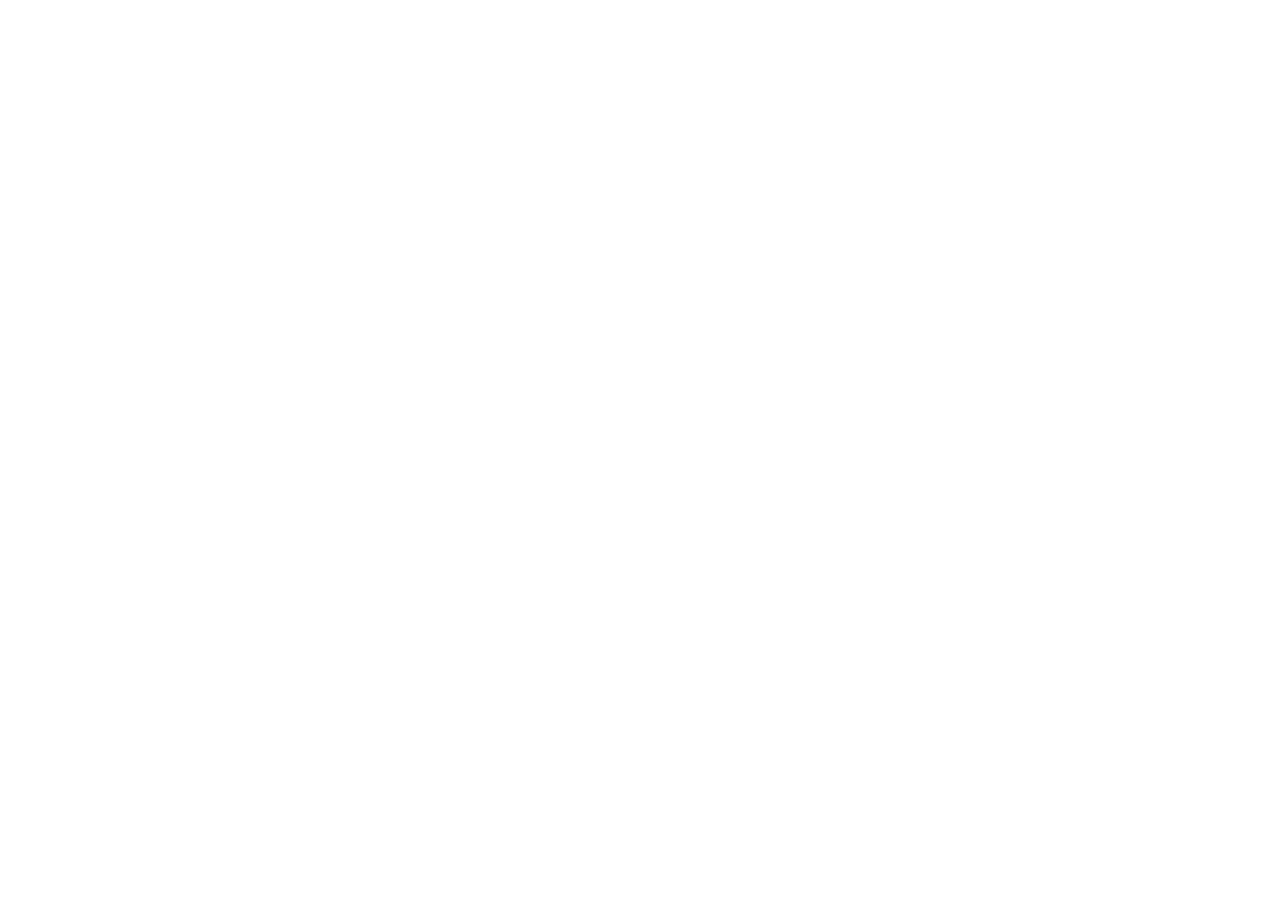
==== index.html @ 1483cedf "make the full structure for any new project" ====
<!DOCTYPE html>
<html lang="en">
<head>
    <title>Document</title>
    <link rel="stylesheet" href="./css/reset.css">
    <link rel="stylesheet" href="./css/style.css">
</head>
<body>
    
    <script src="./js/main.js"></script>
</body>
</html>
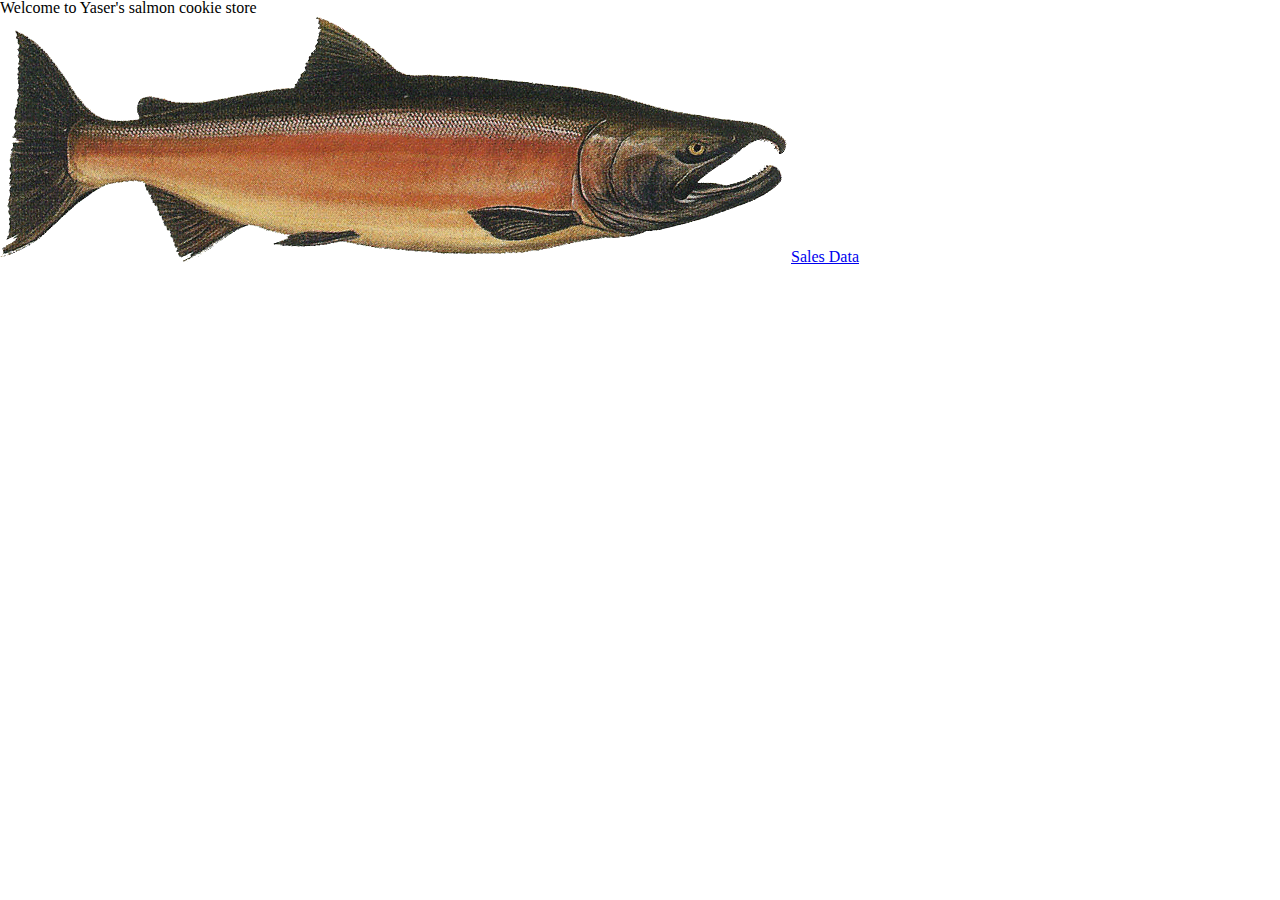
==== commit 31843162: "setup the first branch which its name (work-01)" ====
--- a/index.html
+++ b/index.html
@@ -1,12 +1,19 @@
 <!DOCTYPE html>
 <html lang="en">
 <head>
-    <title>Document</title>
+    <title>Home Page</title>
     <link rel="stylesheet" href="./css/reset.css">
     <link rel="stylesheet" href="./css/style.css">
 </head>
 <body>
-    
-    <script src="./js/main.js"></script>
+    <!-- <h1 class="cssTest">test htmlfile</h1> -->
+    <h1>Welcome to Yaser's salmon cookie store</h1>
+
+    <img src="./img/salmon.png" alt="slamon Cookie Image">
+    <a href="./sales.html">Sales Data</a>
+
+
+
+    <!-- <script src="./js/main.js"></script> -->
 </body>
 </html>--- a/css/style.css
+++ b/css/style.css
@@ -0,0 +1,3 @@
+/* .cssTest{
+    color:red;
+} */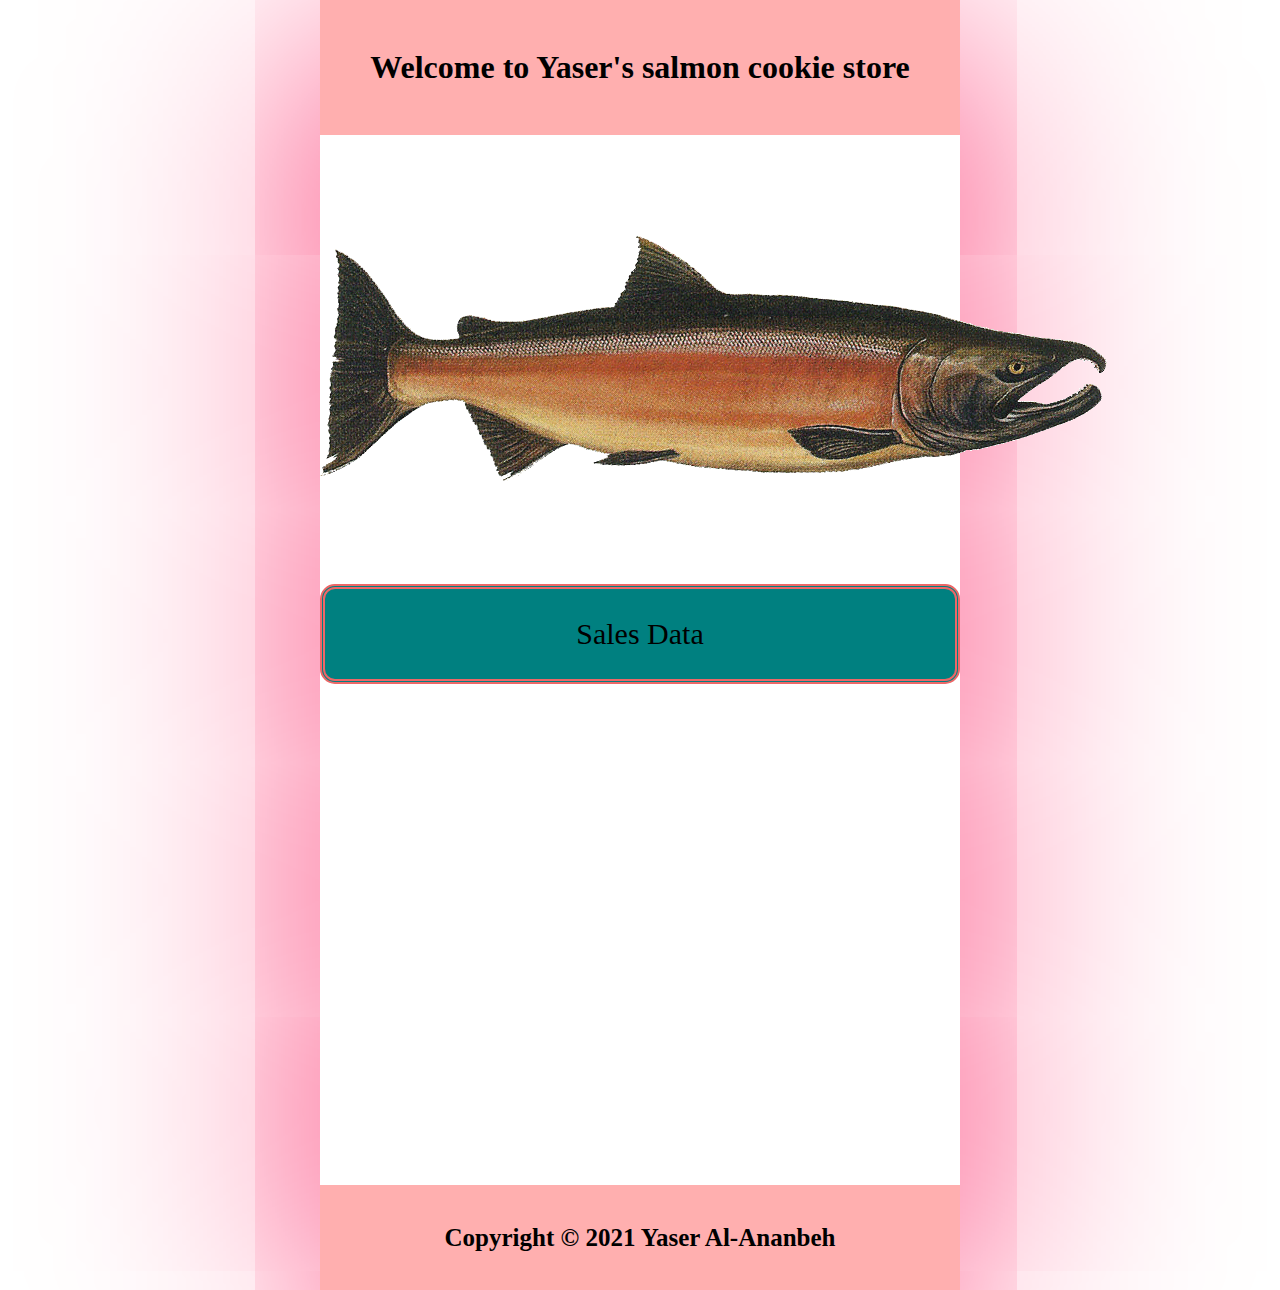
==== commit 4c88147d: "finish work-01 requirements" ====
--- a/index.html
+++ b/index.html
@@ -6,11 +6,21 @@
     <link rel="stylesheet" href="./css/style.css">
 </head>
 <body>
+
     <!-- <h1 class="cssTest">test htmlfile</h1> -->
-    <h1>Welcome to Yaser's salmon cookie store</h1>
 
-    <img src="./img/salmon.png" alt="slamon Cookie Image">
-    <a href="./sales.html">Sales Data</a>
+    <header>
+        <h1>Welcome to Yaser's salmon cookie store</h1>
+    </header>
+    <main>
+        <img src="./img/salmon.png" alt="slamon Cookie Image">
+        <a href="./sales.html">Sales Data</a>
+    </main>
+    <footer>
+        <p>
+            Copyright &copy; 2021 Yaser Al-Ananbeh
+        </p> 
+    </footer>
 
 
 
--- a/css/style.css
+++ b/css/style.css
@@ -1,3 +1,111 @@
 /* .cssTest{
     color:red;
-} */+} */
+
+div {
+    display: block;
+}
+h1 {
+    display: block;
+    font-size: 2em;
+    margin-block-start: 0.67em;
+    margin-block-end: 0.67em;
+    margin-inline-start: 0px;
+    margin-inline-end: 0px;
+    font-weight: bold;
+}
+ul {
+    display: block;
+    /* list-style-type: disc; */
+    margin-block-start: 1em;
+    margin-block-end: 1em;
+    margin-inline-start: 0px;
+    margin-inline-end: 0px;
+    padding-inline-start: 40px;
+}
+li {
+    display: list-item;
+    text-align: -webkit-match-parent;
+    font-size: larger;
+}
+
+::marker {
+    unicode-bidi: isolate;
+    font-variant-numeric: tabular-nums;
+    text-transform: none;
+    text-indent: 0px !important;
+    text-align: start !important;
+    text-align-last: start !important;
+}
+p {
+    display: block;
+    margin-block-start: 1em;
+    margin-block-end: 1em;
+    margin-inline-start: 0px;
+    margin-inline-end: 0px;
+}
+header{
+    text-align: center;
+    margin-bottom: 100px;
+    padding: 30px;
+    background-color: rgb(255, 175, 175);
+}
+main{
+    min-height: 100vh;
+    text-align: center;
+}
+a{
+    margin-top: 50px;
+    display: block;
+    border: double 5px rgb(236, 103, 103);
+    border-radius: 15px;
+    background-color: teal;
+    text-decoration: none;
+    font-size: 30px;
+    padding: 30px;
+    height: fit-content;
+    
+    color: black;
+}
+img{
+    margin-bottom: 50px;
+}
+a:hover{
+    background-color: rgb(1, 68, 68);
+    color: white;
+    border: double 10px rgb(245, 0, 0) ;
+    font-size: 50px;
+    transition: 0.4s;
+}
+#container h1 {
+    background-color: grey;
+    color: white;
+    font-family: 'Gill Sans', 'Gill Sans MT', Calibri, 'Trebuchet MS', sans-serif;
+}
+#container p {
+    font-size: 20px;
+    font-weight: 900;
+}
+footer{
+    margin-top: 50px;
+    text-align: center;
+    font-size: 25px;
+    /* height: 50px; */
+    font-weight: bold;
+    position: relative;
+    font-family: 'Times New Roman', Times, serif;
+    background-color: rgb(255, 175, 175);
+    padding: 15px;
+}
+html {
+    /* background-image: url(https://i.ytimg.com/vi/vV6JpyUlLXc/maxresdefault.jpg); */
+    background-repeat: no-repeat;
+    background-size: cover;
+}
+body{
+    width: 50%;
+    margin: auto;
+    background-color: white;
+    border-radius: 50px;
+    box-shadow: rgb(252, 0, 76) 0px 50px 500px;
+}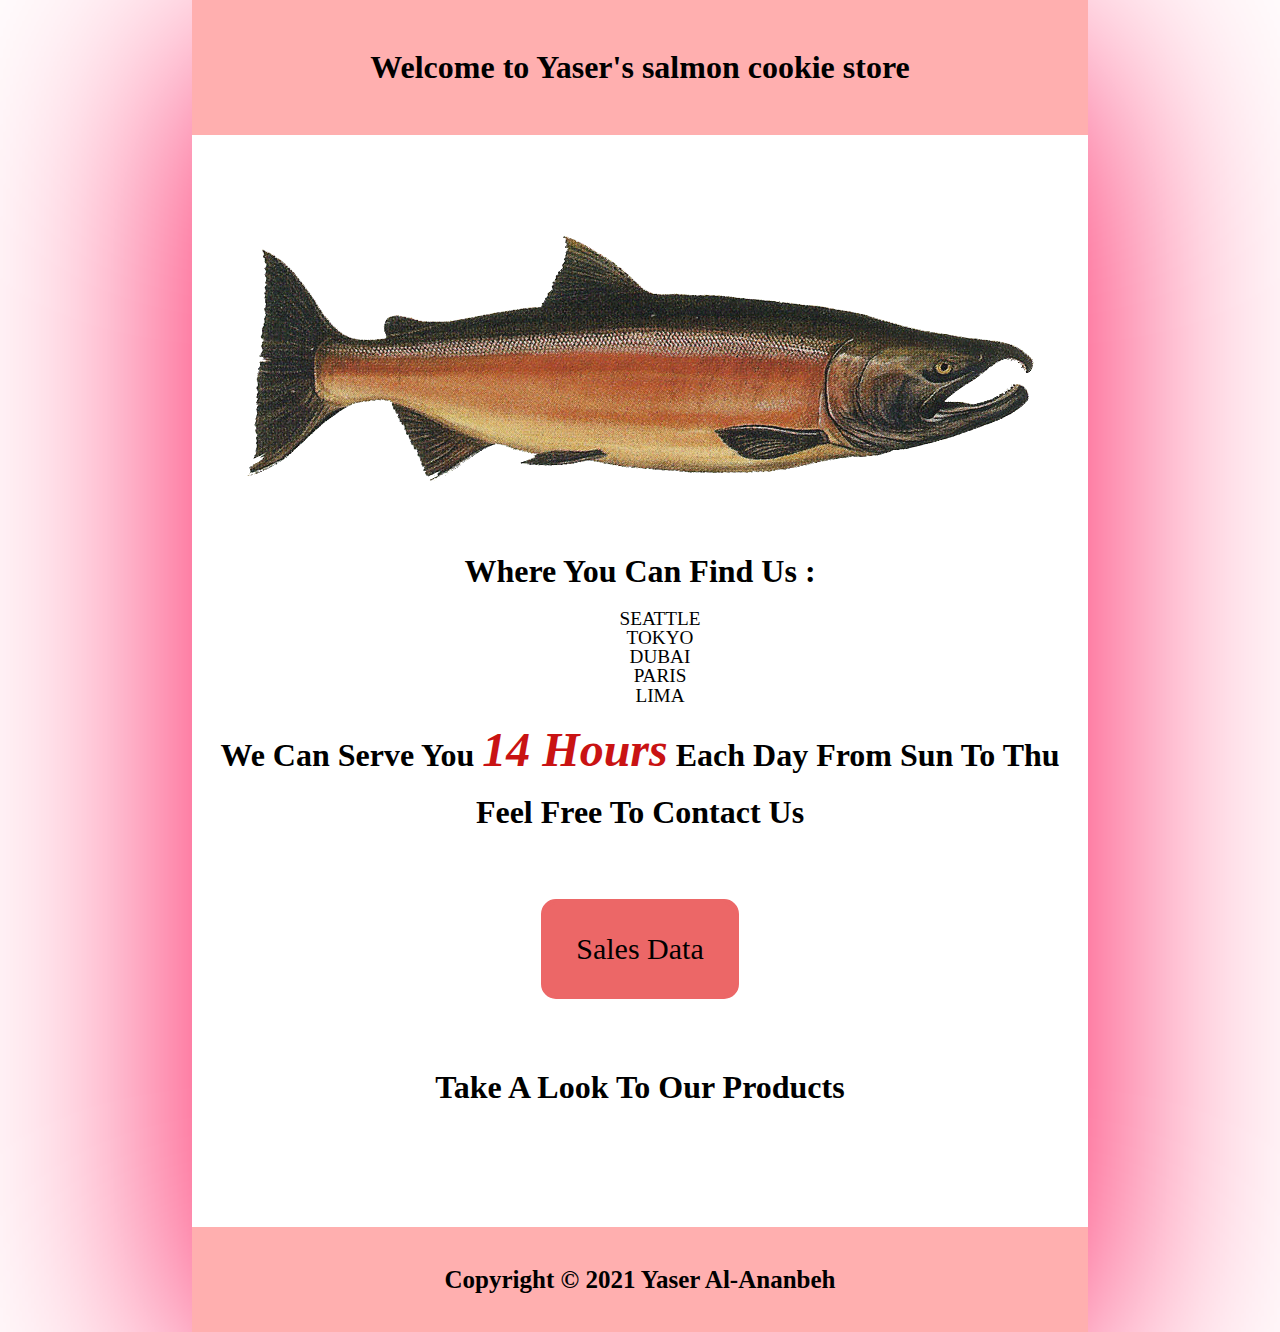
==== commit d8b494e4: "add lab-08b to work-03 branch" ====
--- a/index.html
+++ b/index.html
@@ -1,10 +1,12 @@
 <!DOCTYPE html>
 <html lang="en">
+
 <head>
     <title>Home Page</title>
     <link rel="stylesheet" href="./css/reset.css">
     <link rel="stylesheet" href="./css/style.css">
 </head>
+
 <body>
 
     <!-- <h1 class="cssTest">test htmlfile</h1> -->
@@ -14,16 +16,44 @@
     </header>
     <main>
         <img src="./img/salmon.png" alt="slamon Cookie Image">
+        <table id="mainTable" style="display: none;">
+
+        </table>
+        <h1>
+            Where You Can Find Us :
+        </h1>
+        <div id="listOFLocations">
+
+        </div>
+        <h1>We Can Serve You <span style="font-style: oblique; font-size: 1.5em;color: rgb(201, 19, 19);">14
+                Hours</span> Each Day From Sun To Thu</h1>
+        <h1 style="font-size: 2em;">Feel Free To Contact Us </h1>
         <a href="./sales.html">Sales Data</a>
+        <div class="imageContainer">
+            <h1 class="rainbow">Take A Look To Our Products </h1>
+            <img src="https://github.com/yaserananbeh/amman-201d19/blob/master/class-08/lab-b/assets/chinook.jpg?raw=true"
+                alt="">
+            <img src="https://github.com/yaserananbeh/amman-201d19/blob/master/class-08/lab-b/assets/cutter.jpeg?raw=true"
+                alt="">
+            <img src="https://github.com/yaserananbeh/amman-201d19/blob/master/class-08/lab-b/assets/family.jpg?raw=true"
+                alt="">
+            <img src="https://github.com/yaserananbeh/amman-201d19/blob/master/class-08/lab-b/assets/fish.jpg?raw=true"
+                alt="">
+            <img src="https://github.com/yaserananbeh/amman-201d19/blob/master/class-08/lab-b/assets/frosted-cookie.jpg?raw=true"
+                alt="">
+            <img src="https://github.com/yaserananbeh/amman-201d19/blob/master/class-08/lab-b/assets/shirt.jpg?raw=true"
+                alt="">
+        </div>
     </main>
     <footer>
         <p>
             Copyright &copy; 2021 Yaser Al-Ananbeh
-        </p> 
+        </p>
     </footer>
 
 
 
-    <!-- <script src="./js/main.js"></script> -->
+    <script src="./js/main.js"></script>
 </body>
+
 </html>--- a/css/style.css
+++ b/css/style.css
@@ -55,11 +55,11 @@
     text-align: center;
 }
 a{
-    margin-top: 50px;
-    display: block;
+    margin: 50px;
+    display: inline-block;
     border: double 5px rgb(236, 103, 103);
     border-radius: 15px;
-    background-color: teal;
+    background-color: rgb(236, 103, 103);
     text-decoration: none;
     font-size: 30px;
     padding: 30px;
@@ -71,10 +71,8 @@
     margin-bottom: 50px;
 }
 a:hover{
-    background-color: rgb(1, 68, 68);
+    background-color: teal;
     color: white;
-    border: double 10px rgb(245, 0, 0) ;
-    font-size: 50px;
     transition: 0.4s;
 }
 #container h1 {
@@ -103,9 +101,20 @@
     background-size: cover;
 }
 body{
-    width: 50%;
+    width: 70%;
     margin: auto;
     background-color: white;
     border-radius: 50px;
     box-shadow: rgb(252, 0, 76) 0px 50px 500px;
+}
+table{
+    width: 100%;
+    height: 500px;
+}
+table,tr, td,th{
+    border: solid 1px black;
+
+}
+th{
+    font-weight: bolder;
 }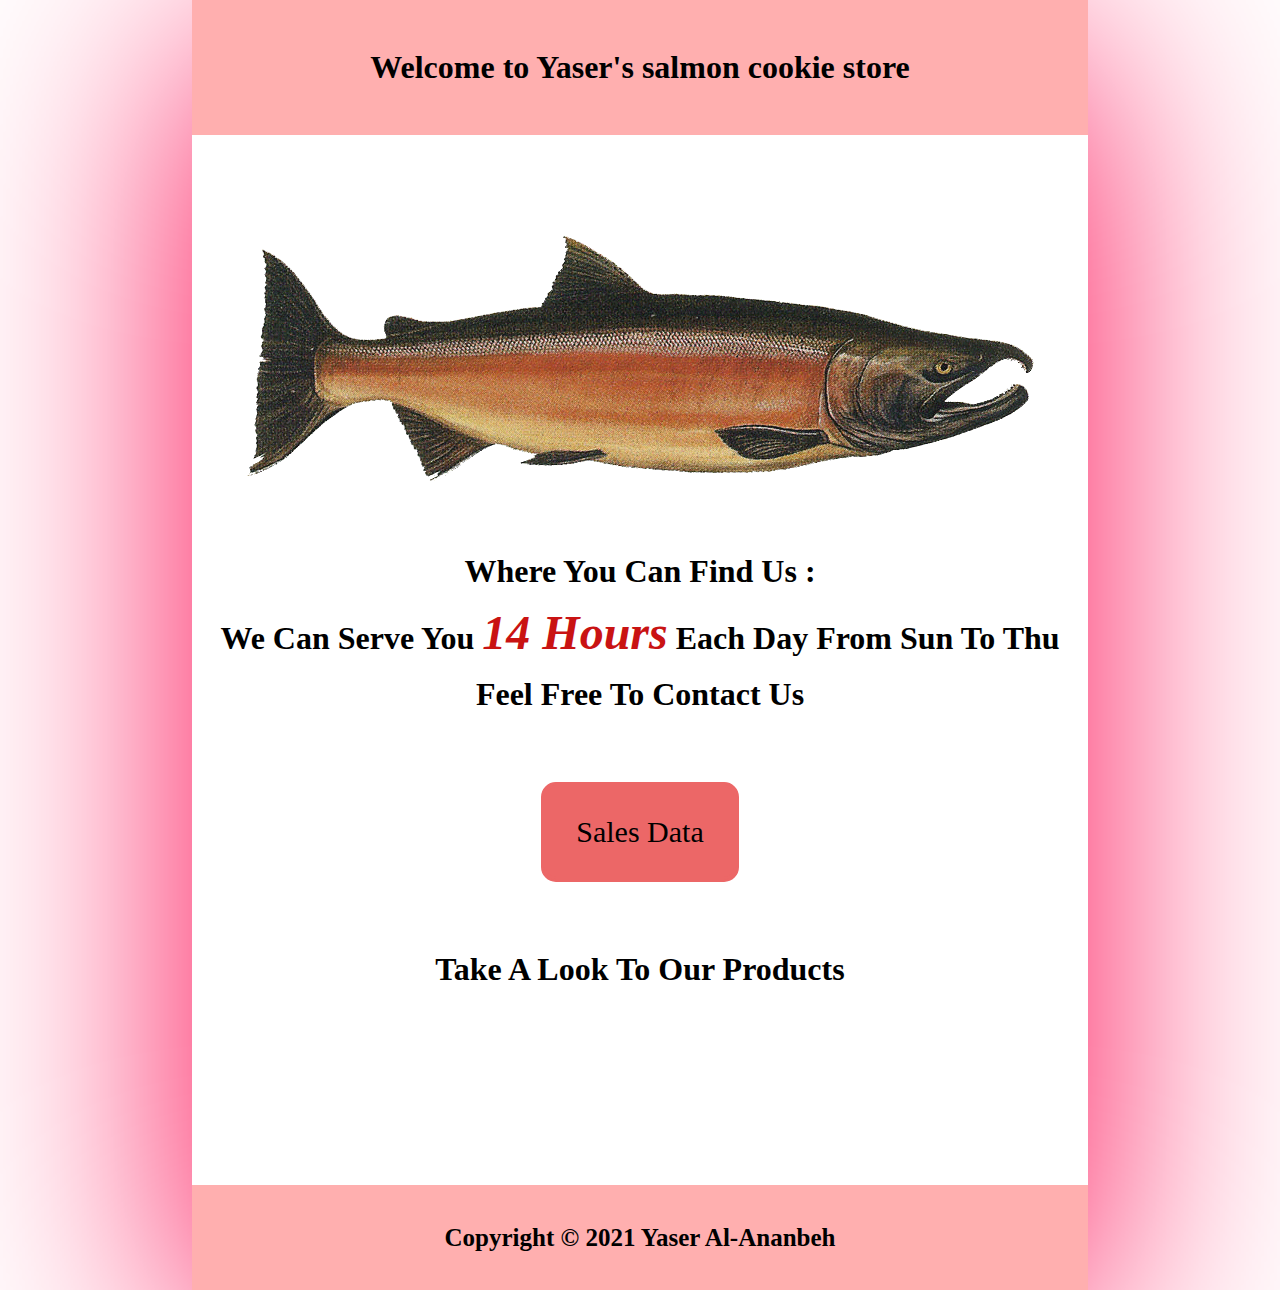
==== commit a04232ea: "finish the lab requirements add form to add new stores" ====
--- a/index.html
+++ b/index.html
@@ -8,9 +8,6 @@
 </head>
 
 <body>
-
-    <!-- <h1 class="cssTest">test htmlfile</h1> -->
-
     <header>
         <h1>Welcome to Yaser's salmon cookie store</h1>
     </header>
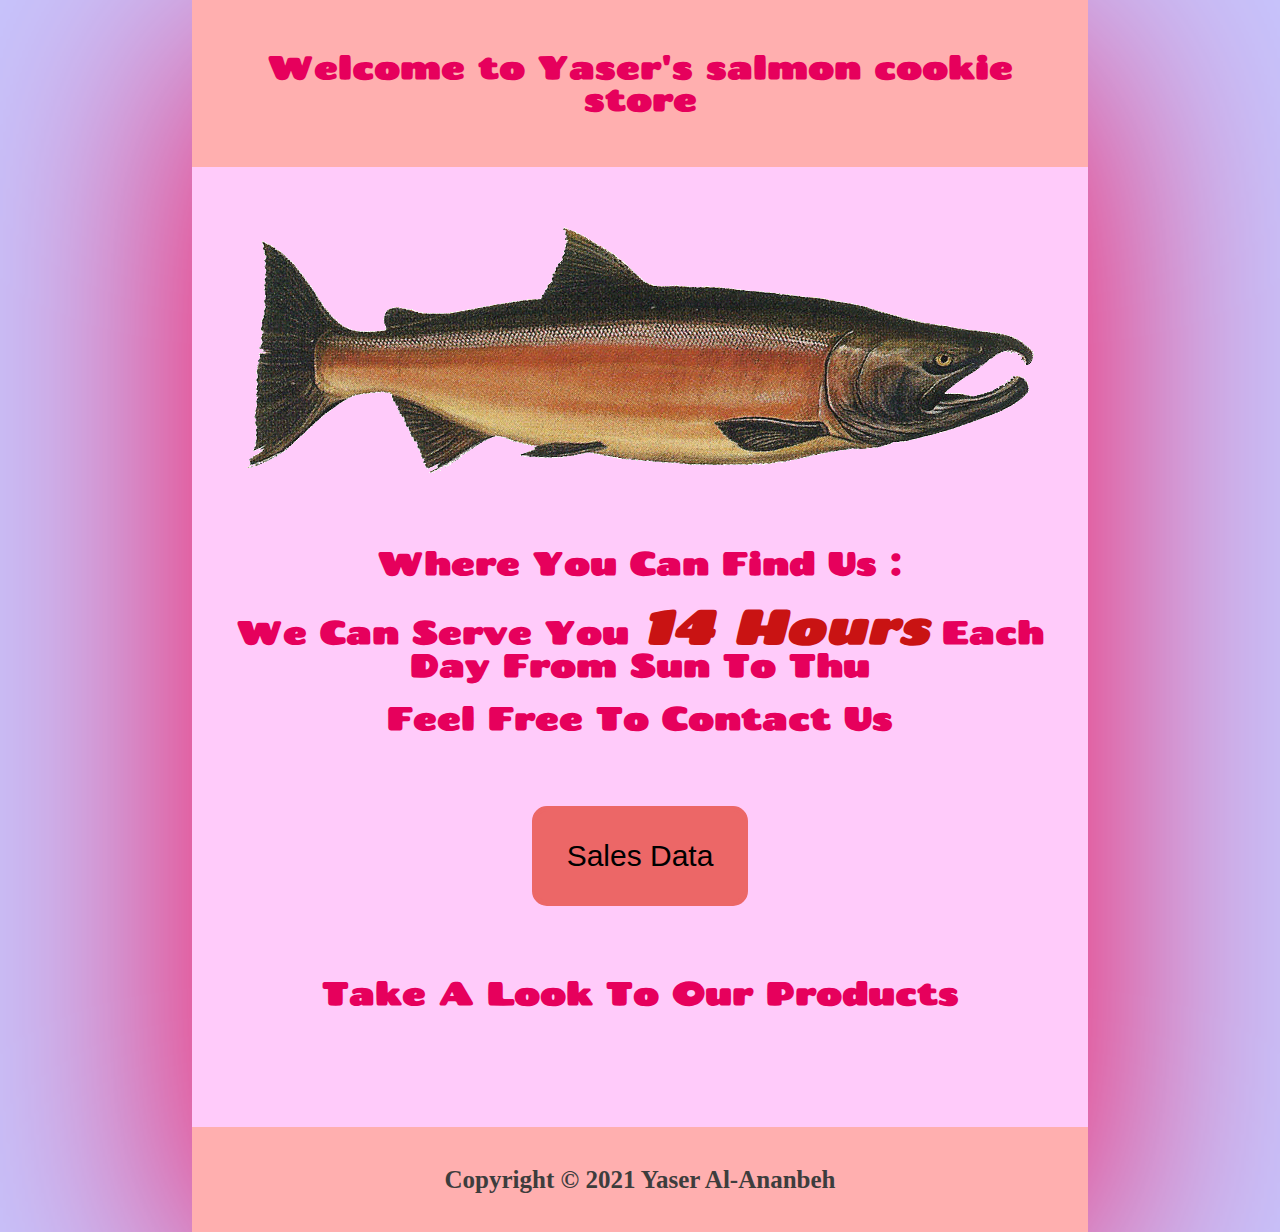
==== commit a6d959a4: "add some style" ====
--- a/index.html
+++ b/index.html
@@ -5,6 +5,8 @@
     <title>Home Page</title>
     <link rel="stylesheet" href="./css/reset.css">
     <link rel="stylesheet" href="./css/style.css">
+    <link rel="preconnect" href="https://fonts.gstatic.com">
+    <link href="https://fonts.googleapis.com/css2?family=Chango&display=swap" rel="stylesheet">
 </head>
 
 <body>
--- a/css/style.css
+++ b/css/style.css
@@ -46,13 +46,14 @@
 }
 header{
     text-align: center;
-    margin-bottom: 100px;
     padding: 30px;
     background-color: rgb(255, 175, 175);
 }
 main{
     min-height: 100vh;
     text-align: center;
+    background-color: #ffcbfa;
+    padding-top: 60px;
 }
 a{
     margin: 50px;
@@ -70,11 +71,6 @@
 img{
     margin-bottom: 50px;
 }
-a:hover{
-    background-color: teal;
-    color: white;
-    transition: 0.4s;
-}
 #container h1 {
     background-color: grey;
     color: white;
@@ -85,7 +81,6 @@
     font-weight: 900;
 }
 footer{
-    margin-top: 50px;
     text-align: center;
     font-size: 25px;
     /* height: 50px; */
@@ -99,6 +94,9 @@
     /* background-image: url(https://i.ytimg.com/vi/vV6JpyUlLXc/maxresdefault.jpg); */
     background-repeat: no-repeat;
     background-size: cover;
+    font-family: Arial, Helvetica, sans-serif;
+    color: rgb(61, 61, 61);
+    background-color: #c6c6fe;
 }
 body{
     width: 70%;
@@ -113,8 +111,47 @@
 }
 table,tr, td,th{
     border: solid 1px black;
-
+    
 }
 th{
     font-weight: bolder;
+}
+h1,h2,h3,h4,h5,h6,th,legend{
+    font-family: 'Chango', cursive;
+    color: rgb(230, 0, 92)
+    
+}
+h1,h2,h3,h4,h5,h6{
+    font-weight: 900;
+}
+legend{
+    font-weight: 900;
+    font-size: 25px;
+    padding: 20px;
+    border: 2px dashed black;
+}
+form {
+    margin-bottom: 20px;
+    width: 50%;
+    margin: auto;
+}
+
+fieldset {
+    border: 1px solid black;
+    padding: 20px;
+    margin-bottom: 80px;
+}
+
+[type="submit"] {
+    margin: 30px;
+    font-size: larger;
+    background: #ff7474;
+    height: 62px;
+    width: -webkit-fill-available;
+    border-radius: 50px;
+}
+a:hover,[type="submit"]:hover{
+    background-color: teal;
+    color: white;
+    transition: 0.4s;
 }